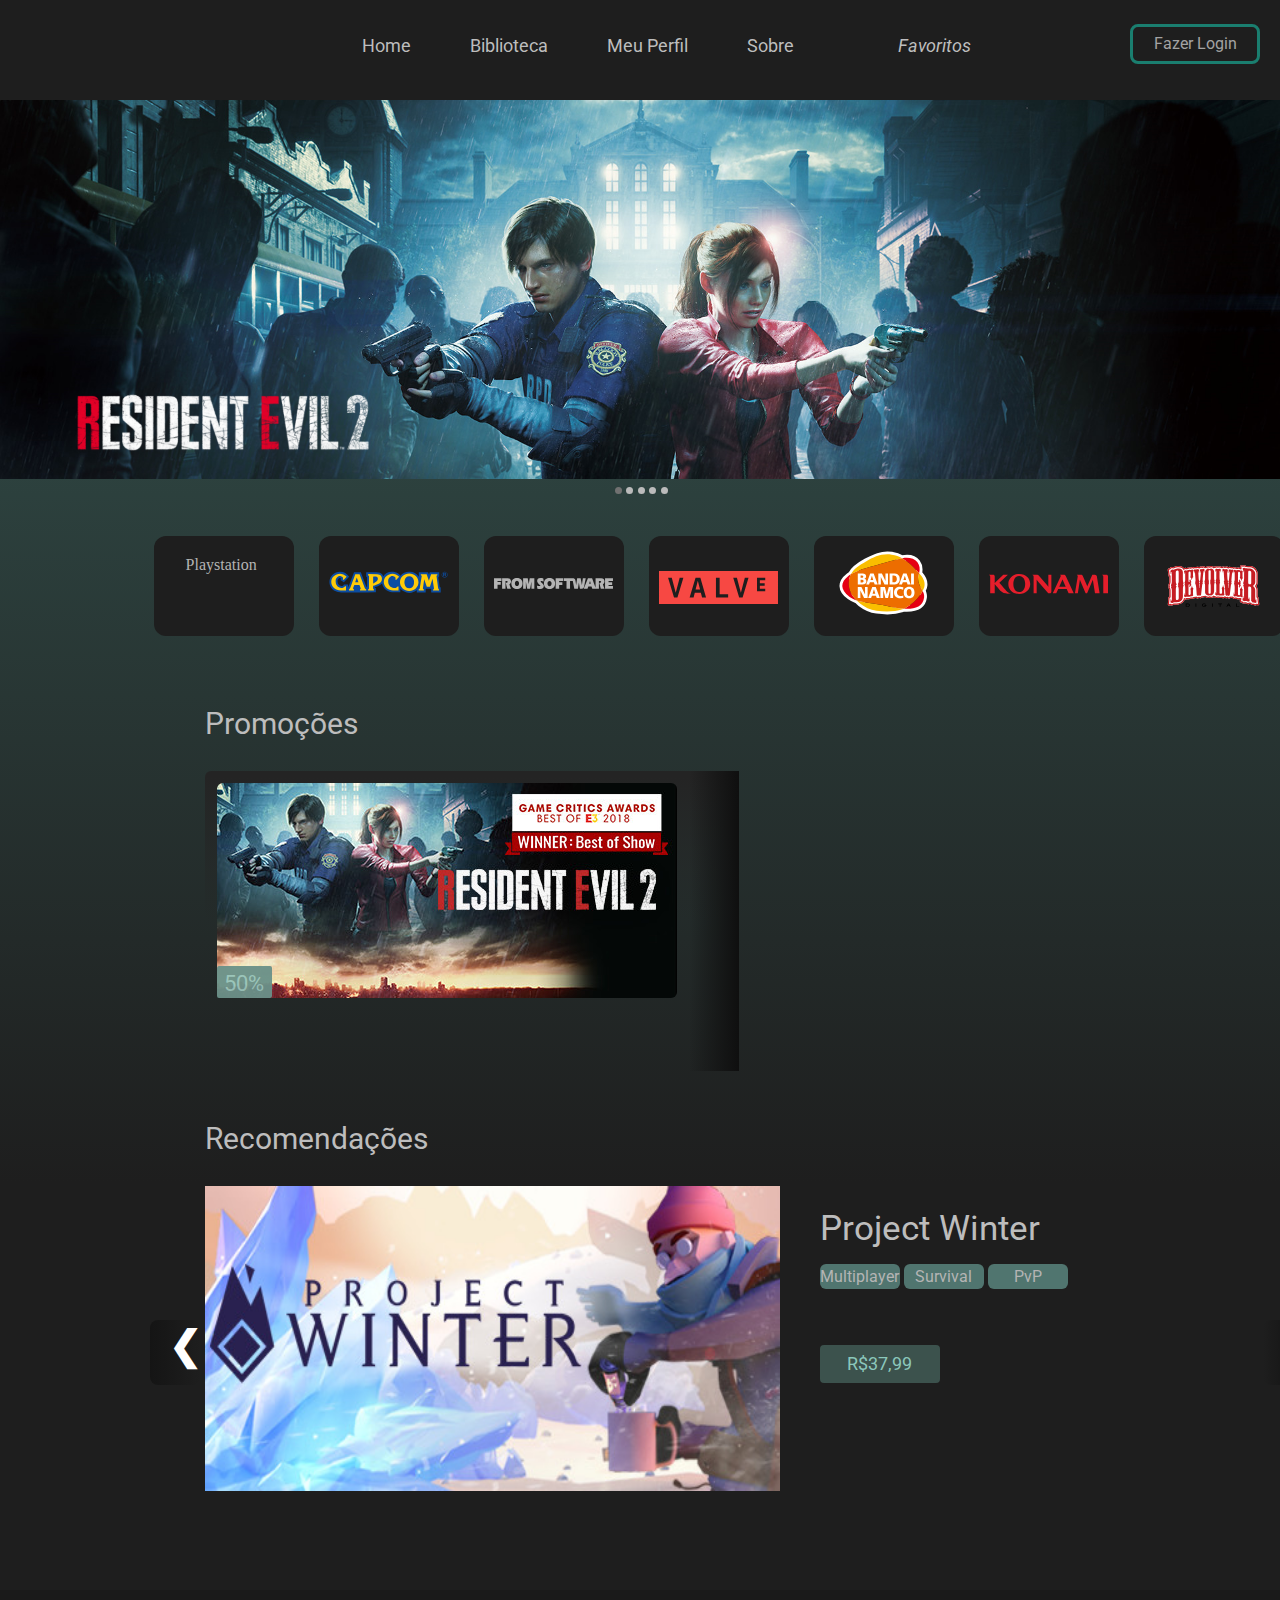
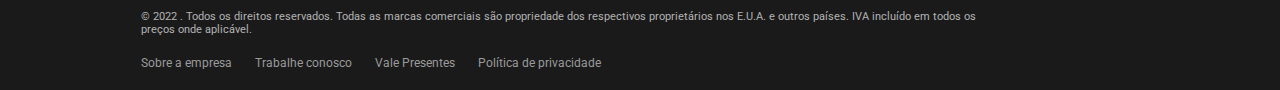
==== index.html @ 63a7d9b4 "Commit da Home" ====
<html>
    <head>
        <meta charset="utf-8"/>
        <!--<link rel="stylesheet" href="https://use.fontawesome.com/releases/v5.7.2/css/all.css" integrity="sha384-fnmOCqbTlWIlj8LyTjo7mOUStjsKC4pOpQbqyi7RrhN7udi9RwhKkMHpvLbHG9Sr" crossorigin="anonymous">-->
        <script src="https://kit.fontawesome.com/50d53b2eac.js" crossorigin="anonymous"></script>
        <link rel="stylesheet" href="Home/css/style.css" />

        <link rel="preconnect" href="https://fonts.googleapis.com">
        <link rel="preconnect" href="https://fonts.gstatic.com" crossorigin>
        <link href="https://fonts.googleapis.com/css2?family=Roboto:wght@300&display=swap" rel="stylesheet">


        <link rel="preconnect" href="https://fonts.googleapis.com">
        <link rel="preconnect" href="https://fonts.gstatic.com" crossorigin>
        <link href="https://fonts.googleapis.com/css2?family=Red+Hat+Mono:wght@300&family=Roboto:wght@300&display=swap" rel="stylesheet">


        <script src="https://code.jquery.com/jquery-3.6.0.min.js" integrity="sha256-/xUj+3OJU5yExlq6GSYGSHk7tPXikynS7ogEvDej/m4=" crossorigin="anonymous"></script>
        <script src="https://cdnjs.cloudflare.com/ajax/libs/OwlCarousel2/2.3.4/owl.carousel.min.js" integrity="sha512-bPs7Ae6pVvhOSiIcyUClR7/q2OAsRiovw4vAkX+zJbw3ShAeeqezq50RIIcIURq7Oa20rW2n2q+fyXBNcU9lrw==" crossorigin="anonymous" referrerpolicy="no-referrer"></script>
        <link rel="stylesheet" href="https://cdnjs.cloudflare.com/ajax/libs/OwlCarousel2/2.3.4/assets/owl.carousel.min.css" integrity="sha512-tS3S5qG0BlhnQROyJXvNjeEM4UpMXHrQfTGmbQ1gKmelCxlSEBUaxhRBj/EFTzpbP4RVSrpEikbmdJobCvhE3g==" crossorigin="anonymous" referrerpolicy="no-referrer" />
        <link rel="stylesheet" href="https://cdnjs.cloudflare.com/ajax/libs/OwlCarousel2/2.3.4/assets/owl.theme.default.min.css" integrity="sha512-sMXtMNL1zRzolHYKEujM2AqCLUR9F2C4/05cdbxjjLSRvMQIciEPCQZo++nk7go3BtSuK9kfa/s+a4f4i5pLkw==" crossorigin="anonymous" referrerpolicy="no-referrer" />

        <title>Home</title>
    </head>

    <body>
        <div class="container">
            <div class="header">
                <div class="headContent">
                    
                    <div class="nav">

                        <!--<a href=""><img id="ghostLogo" src="public/images/teste_2.svg" /> </a>-->
                        <a href="index.html">Home</a>
                        <a href="">Biblioteca</a>
                        <a href="">Meu Perfil</a>
                        <a href="">Sobre</a>

                        <i id="heartIcon" class="fa-regular fa-heart"><span id="heartText">Favoritos</span></i>

                        <i id="cartIcon" class="fa-solid fa-cart-shopping"></i>
                    </div>

                    <!--<div class="headerProf">
                        <a href="" id="headImg"><image src="public/images/iconBig.png" width="40" height="40"></image></a>
                        <a id="userHeader" href="">Usuario <i id="arrDownIcon" class="fa-solid fa-angle-down"></i></a>

                        <a id="headMoney" href="">R$ 00,00</a>
                    </div>-->

                    <div class="loginButtonH">
                        <a href="Login/Login.html" >Fazer Login</a>
                    </div>
                </div>

            </div>


            <div class="highlights">
                <a href="">
                    <div class="highlight fadeSt">
                        <image class="highImage" src="Home/img/RE2_hero_small.png" width="100%"></image>
                    </div>
                </a>

                <a href="">
                    <div class="highlight fadeSt">
                        <image class="highImage" src="Home/img/stardew_hero_small.png" width="100%"></image>
                    </div>
                </a>

                <a href="">
                    <div class="highlight fadeSt">
                        <image class="highImage" src="Home/img/cuphead_hero._small.png" width="100%"></image>
                    </div>
                </a>

                <a href="">
                    <div class="highlight fadeSt">
                        <image class="highImage" src="Home/img/maigo_hero_small.png" width="100%"></image>
                    </div>
                </a>

                <a href="">
                    <div class="highlight fadeSt">
                        <image class="highImage" src="Home/img/stanley_logo_small.png" width="100%"></image>
                    </div>
                </a>

                <div class="highDotsDiv">
                    <span class="highDots" ></span>
                    <span class="highDots" ></span>
                    <span class="highDots" ></span>
                    <span class="highDots" ></span>
                    <span class="highDots" ></span>
                </div>

                <!--<a class="prevHigh" onclick="plusSlidesHigh(-1)">&#10094;</a>
                <a class="nextHigh" onclick="plusSlidesHigh(1)">&#10095;</a>-->
            </div>


            <div class="publishers">
                <div class="publ1">
                    <a id="publiContent" href="">
                        <i id="sonyIcon" class="fa-brands fa-playstation"></i>
                        <span id="sonyText">Playstation</span>
                    </a>
                </div>

                <div class="publ1">
                    <a id="publiContent" href="">
                        <img id="capcomIcon" src="Home/img/capcom_logo.svg" />
                    </a>
                </div>

                <div class="publ1">
                    <a id="publiContent" href="">
                        <img id="fromSoftwareIcon" src="Home/img/fromSoftware_logo.svg" />
                    </a>
                </div>

                <div class="publ1">
                    <a id="publiContent" href="">
                        <img id="capcomIcon" src="Home/img/Valve_logo.svg" />
                    </a>
                </div>

                <div class="publ1">
                    <a id="publiContent" href="">
                        <img id="bandaiIcon" src="Home/img/bandai_logo.svg" />
                    </a>
                </div>

                <div class="publ1">
                    <a id="publiContent" href="">
                        <img id="konamiIcon" src="Home/img/konami_logo.svg" />
                    </a>
                </div>

                <div class="publ1">
                    <a id="publiContent" href="">
                        <img id="devolverIcon" src="Home/img/devolver_logo.svg" />
                    </a>
                </div>
            </div>

            <div class="promos">
                <span id="saleText">Promoções</span>

                <div class="sale1">
                    <div class="saleImageD">
                        <a href="">
                            <image id="saleImage" src="Home/img/RE2_H.jpg" width="460" height="215">
                                <span id="discountBanner">50%</span>
                            </image>
                        </a>
                        
                    </div>

                    <div class="expand">
                        <i id="angleRightIcon" class="fa-solid fa-angle-right"></i>
                    </div>
                    
                    <div class="saleContent">
                        <div class="saleRight">
                            <a id="saleTitle" href="">Resident Evil 2</a>
                            <div class="tags">
                                <span class="tag">Zombies</span>
                                <span class="tag">Terror</span>
                                <span class="tag">Remake</span>
                            </div>

                            <div class="platforms">
                                <i class="fa-brands fa-windows"></i>
                                <i class="fa-brands fa-apple"></i>
                            </div>

                            <div class="buySection">
                                <span id="discount">-50% 
                                    <div class="buyButtonPromo">
                                        <div class="buyButtonContent">
                                            <span id="oldPrice">R$98,90</span>
                                            <span id="discPrice">R$49,95</span>
                                        </div>
                                        
                                    </div>
                                </span>
                                    
                            </div>
                        </div>

                        <div class="saleLeft">

                            <div class="slideshow-container">

                                <!-- Full-width images with number and caption text -->
                                <div class="mySlides fadeSt">
                                    <img class="storeImgB" src="Home/img/re2Img1.jpg" width="300" height="168" />
                    
                                </div>
                    
                                <div class="mySlides fadeSt">
                                    <img class="storeImgB" src="Home/img/re2Img2.jpg" width="300" height="168" />
                    
                                </div>
                    
                                <div class="mySlides fadeSt">
                                    <img class="storeImgB" src="Home/img/re2Img3.jpg" width="300" height="168" />
                    
                                </div>

                                <div class="mySlides fadeSt">
                                    <img class="storeImgB" src="Home/img/re2Img4.jpg" width="300" height="168" />
                    
                                </div>
                    
                                <div class="mySlides fadeSt">
                                    <img class="storeImgB" src="Home/img/re2Img5.jpg" width="300" height="168" />
                    
                                </div>
                    
                            </div>

                            <div class="dots">
                                <span class="dot" ></span>
                                <span class="dot" ></span>
                                <span class="dot" ></span>
                                <span class="dot" ></span>
                                <span class="dot" ></span>
                            </div>

                        </div>
                        
                    </div>
                </div>

                
                
            </div>

            <div class="forYou">
                <span id="forYouText">Recomendações</span>

                <div class="recGame fadeSt">
                    <a href="" id="recImg">
                        <img class="fyImg" src="Home/img/pWinter_H.jpg"height="305" width="575"  />
                    </a>

                    <div class="forYouContent">
                        <a href="" id="recTitle">Project Winter</a>
                        <div class="recTags">
                            <span class="tag">Multiplayer</span>
                            <span class="tag">Survival</span>
                            <span class="tag">PvP</span>
                        </div>

                        <div class="Platforms">
                            <i class="fa-brands fa-windows"></i>
                            <i class="fa-brands fa-apple"></i>
                        </div>

                        <span id="recBuy">R$37,99</span>
                    </div>


                </div>

                <div class="recGame fadeSt">
                    <a href="" id="recImg">
                        <img class="fyImg" src="Home/img/RE3_h.jpg"height="305" width="575"  />
                    </a>

                    <div class="forYouContent">
                        <a href="" id="recTitle">Resident Evil 3</a>
                        <div class="recTags">
                            <span class="tag">Zombies</span>
                            <span class="tag">Terror</span>
                            <span class="tag">Remake</span>
                        </div>

                        <div class="Platforms">
                            <i class="fa-brands fa-windows"></i>
                            <i class="fa-brands fa-apple"></i>
                        </div>

                        <span id="recBuy">R$129,99</span>
                    </div>


                </div>

                <div class="recGame fadeSt">
                    <a href="" id="recImg">
                        <img class="fyImg" src="Home/img/RE2_h.jpg"height="305" width="575"  />
                    </a>

                    <div class="forYouContent">
                        <a href="" id="recTitle">Resident Evil 2</a>
                        <div class="recTags">
                            <span class="tag">Zombies</span>
                            <span class="tag">Terror</span>
                            <span class="tag">Remake</span>
                        </div>

                        <div class="Platforms">
                            <i class="fa-brands fa-windows"></i>
                            <i class="fa-brands fa-apple"></i>
                        </div>

                        <span id="recBuy">R$98,90</span>
                    </div>

    

                </div>

                

                <div class="recGame fadeSt">
                    <a href="" id="recImg">
                        <img class="fyImg" src="Home/img/nightDelivery_H.jpg"height="305" width="575"  />
                    </a>

                    <div class="forYouContent">
                        <a href="" id="recTitle">Night Delivery | 例外配達</a>
                        <div class="recTags">
                            <span class="tag">Indie</span>
                            <span class="tag">Terror</span>
                            <span class="tag">Atmosférico</span>
                        </div>

                        <div class="Platforms">
                            <i class="fa-brands fa-windows"></i>
                            <i class="fa-brands fa-apple"></i>
                        </div>

                        <span id="recBuy">R$6,99</span>
                    </div>

                    
                </div>

                <div class="recGame fadeSt">
                    <a href="" id="recImg">
                        <img class="fyImg" src="Home/img/sekiro_H.jpg"height="305" width="575"  />
                    </a>

                    <div class="forYouContent">
                        <a href="" id="recTitle">Sekiro: Shadows Die Twice</a>
                        <div class="recTags">
                            <span class="tag">Difícil</span>
                            <span class="tag">História</span>
                            <span class="tag">Souls-Like</span>
                        </div>

                        <div class="Platforms">
                            <i class="fa-brands fa-windows"></i>
                            <i class="fa-brands fa-apple"></i>
                        </div>

                        <span id="recBuy">R$199,90</span>
                    </div>

                </div>


                <div class="recDotsDiv">
                    <span class="recDots" ></span>
                    <span class="recDots" ></span>
                    <span class="recDots" ></span>
                    <span class="recDots" ></span>
                    <span class="recDots" ></span>
                </div>

                <a class="prev" onclick="plusSlidesRec(-1)">&#10094;</a>
                <a class="next" onclick="plusSlidesRec(1)">&#10095;</a>
            </div>
            
            
            
        </div>

        <div class="footer">
            <div class="footInf">
                <span id="rights">
                    © 2022 . Todos os direitos reservados. Todas as marcas comerciais são propriedade dos respectivos proprietários nos E.U.A. e outros países.
            IVA incluído em todos os preços onde aplicável.
                </span>
            </div>
            
            <div class="navFooter">
                <a href="">Sobre a empresa</a>
                <a href="">Trabalhe conosco</a>
                <a href="">Vale Presentes</a>
                <a href="">Política de privacidade</a>
            </div>
        </div>

        <script>
            
            var slideIndex = {val: 1}; 
            var recSlideIndex = {val: 1}; 
            var highSlideIndex = {val: 1};

            var flag = false;

            //alert(highSlideIndex[0]);
            
            /*function changeSlide(n){
                showSlides(slideIndex.val += n, "mySlides", "dot", slideIndex);
                showSlides(highSlideIndex.val += n, "highlight", "highDots", highSlideIndex);
                //alert(highSlideIndex);
            }*/
            
            function changeSlide(n, indexVal, name, dotName, index){
                showSlides(indexVal.val += n, name, dotName, index);
            }

            showSlides(highSlideIndex.val, "highlight", "highDots", highSlideIndex);
            showSlides(slideIndex.val, "mySlides", "dot", slideIndex);

            setInterval(function() {changeSlide(1, highSlideIndex, "highlight", "highDots", highSlideIndex)}, 5000);
            setInterval(function() {changeSlide(1, slideIndex, "mySlides", "dot", slideIndex)}, 4000);
            
            showSlides(recSlideIndex.val, "recGame", "recDots", recSlideIndex);
            

            // Controles do carousel
            function plusSlidesHigh(n) {
                showSlides(highSlideIndex.val += n, "highlight", "highDots", highSlideIndex);
            }

            function plusSlidesRec(n){
                showSlides(recSlideIndex.val += n, "recGame", "recDots", recSlideIndex);
            }
            
            
            function showSlides(n, name, dotName, index) {
                //alert(index );

                var i;
                var slides = document.getElementsByClassName(name);
                var dots = document.getElementsByClassName(dotName);
                if (n > slides.length) { index.val = 1 }
                if (n < 1) { index.val = slides.length }
                for (i = 0; i < slides.length; i++) {
                    slides[i].style.display = "none";
                }
                for (i = 0; i < dots.length; i++) {
                    dots[i].className = dots[i].className.replace(" activeSt", "");
                }

                if(name == "recGame"){
                    slides[index.val - 1].style.display = "flex";
                }
                else{
                    slides[index.val - 1].style.display = "block";
                }
                
                dots[index.val - 1].className += " activeSt";
            }

            var saleDiv = document.querySelector('.sale1');
            var saleContent = document.querySelector('.saleContent');
            var expand = document.querySelector('.expand');

            var show = false;
            var hasShowed = 0;
            var reset = false;


            //Checar o tamanho da tela
            /*$(window).on("mousemove", function() {
                if ($(window).width() <= 1200){
                    flag = true;
                } else {
                    flag = false;
                }
            })*/

            document.addEventListener('mousemove', function(){
                if ($(window).width() <= 1000){
                    flag = true;
                } else {
                    flag = false;
                }

                //alert(flag);
            });
    

            saleDiv.addEventListener('transitionend', () =>{
                    if(flag == false){
                        if(reset == false && show == false && hasShowed == 0){
                            //saleContent.style.opacity = 'block';
                            saleContent.style.display = 'flex';
                            saleContent.classList.toggle('fade');

                            show = true;
                            hasShowed = 1;
                        }

                        else if(reset == true){
                            
                            show = false;
                            reset = false;
                        }
                    }
                });


                saleDiv.addEventListener('mouseenter', () =>{
                    //
                    //saleContent.style.display = 'block';
                    if(flag == false){
                        saleContent.style.display = 'flex';
                        saleContent.style.transition = 'opacity 0.5s ease-in-out';
                        
                        if(show == false && hasShowed == 1){
                            hasShowed = 0;
                            reset = false;
                        }
                    }
                    
                });

                saleDiv.addEventListener('mouseleave', () =>{
                    //saleContent.style.display = 'none';
                    if(flag == false){
                        saleContent.style.display = 'none';
                        saleContent.style.transition = 'opacity 0.2s ease-in-out';
                        saleContent.classList.toggle('fade');
                        show = false;
                        reset = true;
                    }
                });
            
    
        </script>
    </body>

</html>
---- Home/css/style.css ----
/*Playstation Font*/

@font-face{
    font-family: ps1;
    src: url('../fonts/zrnic.ttf');
}


*{
    padding: 0;
    margin: 0;
    box-sizing: border-box;

    font-family: 'Roboto', sans-serif;
}

body{
    background: linear-gradient(to bottom,#365853 0.5%, #1E1E1E 70%);
    
    
}

.footer{
    width: 100%;
    height: 30px;
    height: 100px;
    margin-top: 50px;
    background-color: #1a1a1a;

}

/*Footer*/

#rights{
    display: inline-block;
    margin-left: 11%;
    padding-top: 20px;
    word-wrap: break-word;
    max-width: 850px;
    font-size: 11px;
    color: rgb(179, 179, 179);
}

.navFooter{
    font-size: 12px;
    margin-left: 11%;
    margin-top: 20px;
}

.navFooter a {
    margin-right: 20px;
    color: rgb(155, 155, 155);
    text-decoration: none;
    transition: .3s;
}

.navFooter a:hover{
    color: rgb(194, 194, 194);
}

.container{
    color: rgb(189, 189, 189);
}

/*Header*/

.header{
    width:100%;
    height: 100px;
    background-color: #1E1E1E;
    
}

.nav{
    margin-left: 24%;
    padding-top: 35px;
}

.nav a{
    display: inline-block;
    font-size: 18px;
    text-decoration: none;
    color: rgb(189, 189, 189);
    margin-left: 55px;
    border: 2px transparent;
    transition: .3s;
}

.nav a:hover{
    border-bottom: 2px solid ;
    color: #21A894;
}

#ghostLogo{
    width: 150px;
    height: 84px;
}

#heartIcon{
    display: inline-block;
    font-size: 18px;
    color: rgb(189, 189, 189);
    margin-left: 90px;
    transition: .3s;
}

#heartIcon:hover{
    color: #21A894;
    cursor: pointer;
}

#heartText{
    display: inline-block;
    margin-left: 10px;  
}

#cartIcon{
    display: inline-block;
    font-size: 18px;
    color: rgb(189, 189, 189);
    margin-left: 80px;
    transition: .3s;
}

#cartIcon:hover{
    color: #21A894;
    cursor: pointer;
}


.headContent{
    display: flex;
}

.headerProf{
    margin-left: 30px;
    padding-top: 23px;
}

.headerProf a{
    display: inline-block;
    text-decoration: none;
}

#headImg{
    border: 1px solid rgb(143, 143, 143); 
    transition: .7s;
}

#headImg:hover{
    border: 1px solid #47867c; 
}

#userHeader{
    color: rgb(189, 189, 189);
    margin-left: 4px;
    position: relative;
    top: -25px;
    transition: .4s;
}

#userHeader:hover{
    color: #47867c;
}

#arrDownIcon{
    font-size: 14px;
    margin-left: 2px;
}

#headMoney{
    position: relative;
    font-size: 14px;
    left: -74px;
    color: rgb(163, 163, 163);
    transition: .4s;
}

#headMoney:hover{
    color: rgb(189, 189, 189);
}

.loginButtonH a{
    display: inline-block;
    text-decoration: none;
    border: 3px solid #1a7e6f;
    border-radius: 8px;
    color: rgb(163, 163, 163);
    width: 130px;
    height: 40px;
    text-align: center;
    padding-top: 7px;
    margin-left: 75px;
    margin-top: 24px;
    transition: .3s;
}

.loginButtonH a:hover{
    border: 3px solid #1e9281;
    color: rgb(189, 189, 189);
}


/*Destaques*/
.highLogo{
    margin-top: -220px;
    margin-left: 20px;
    
}

/*Principais publishers*/

.publishers{
    display: flex;
    margin-left: 12%;
    margin-top: 38px;
    
}


#publiContent{
    display: block;
    width: 140px;
    height: 100px;
    background-color: #1E1E1E;
    text-decoration: none;
    border-radius: 12px;
    color:rgb(180, 180, 180);
    margin-right: 25px;
    transition: .3s;

}

#publiContent:hover{
    transform: scale(1.05);
}

#sonyIcon{
    display: inline-block;
    margin-left: 43px;
    margin-top: 15px;
    font-size: 42px;
}

#sonyText{
    display: block;
    font-family: ps1;
    margin-top: 5px;
    margin-left: 32px;
}

#capcomIcon{
    width: 85%; 
    height: auto;
    margin-left: 10px;
    margin-top: 35px;
}

#fromSoftwareIcon{
    width: 85%; 
    height: auto;
    margin-left: 10px;
    margin-top: 42px;
    color: white;
}

#bandaiIcon{
    width: 85%; 
    height: auto;
    margin-top: 15px;
    margin-left: 4px;
}

#konamiIcon{
    width: 85%; 
    height: auto;
    margin-left: 10px;
    margin-top: 38px;
}

#devolverIcon{
    width: 85%; 
    height: auto;
    margin-left: 10px;
    margin-top: 10px;
}


/*Promoções*/

.promos{
    margin-left: 16%;
    margin-top: 70px;
}

#saleText{
    display: inline-block;
    font-size: 30px;
    color: rgb(189, 189, 189);
}

.sale1{
    display: flex;
    position: relative;
    width: 534px;
    height: 300px;
    margin-top: 30px;
    border-radius: 6px;
    /*background-color: #242424;*/
    background: linear-gradient(to bottom, #242424 2%, #00000000 50% );
    transition: .6s;
}

.sale1:hover{
    width: 1200px;
    
}

#saleImage{

    border-radius: 6px;
    margin: 12px;
    transition: .3s;
}

.sale1 a {
    display: inline-block;
    text-decoration: none;
}

.saleContent{
    display: none;
    margin-left: 25px;
    margin-top: 15px;
    opacity: 0;
    transition: opacity 0.5s ease-in-out;
}

.saleContent.fade{
    opacity: 1;
    pointer-events: all;
}

#saleTitle{
    font-size: 35px;
    color: rgb(189, 189, 189);
}

.tags{
    margin-top: 20px;
}

.tag{
    display: inline-block;
    min-width:80px;
    height: 25px;
    padding-top: 3px;
    border-radius: 6px;
    background-color: #50756f;
    color: rgb(180, 180, 180);
    text-align: center;
}

.platforms i{
    display: inline-block;
    font-size: 23px;
    margin-top: 12px;
    margin-right: 2px;
    color: rgb(87, 87, 87);
}

.expand{
    width: 50px;
    height: 100%;
    position: absolute;
    left:100%;
    margin-left: -50px;
    background: linear-gradient(to right, #00000000 0.1%, #0f0f0f 100%);
    transition: .3s;
}

#angleRightIcon{
    display:block;
    font-size: 50px;
    margin-left: 15px;
    margin-top: 120px;
    color: rgb(189, 189, 189);
}

.buySection{
    margin-top: 30px;
}

#discount{
    display: inline-block;
    font-size: 30px;
    height: 38px;
    border-top-left-radius: 4px;
    border-bottom-left-radius: 4px;
    background-color: rgb(106, 145, 137);
    color: rgb(139, 199, 187);
}

.buyButtonPromo{
    display: inline-block;
    position: relative;
    height: 38px;
    width: 100px;
    text-align: center;
    background-color: rgb(60, 82, 77);
}

.buyButtonPromo span{
    display: block;
}

.buyButtonContent{
    padding-top: 2px;
}

#oldPrice{
    font-size: 12px;
    text-decoration: line-through;
}

#discPrice{
    font-size: 16px;
}

#discountBanner{
    display: block;
    font-size: 22px;
    margin-left: 12px;
    padding-top: 5px;
    position: absolute;
    top: 195px;
    border-radius: 2px;
    width: 55px;
    height: 32px;
    text-align: center;
    background-color: rgb(106, 145, 137);
    color: rgb(151, 196, 187);
    opacity: 0.95;
}


.saleLeft{
    margin-left: 40px;
    margin-top: 26px;
}

/*Carousel*/

/* Hide the images by default */
.mySlides {
    display: none;
}

.dots{
    margin-left: 128px;
    margin-top: 5px;
}

.recDotsDiv{
    margin-top: 335px;
    margin-left: -400px;
}

.highDotsDiv{
    margin-left: 48%
}

.dot, .recDots, .highDots {
    
    cursor: pointer;
    height: 7px;
    width: 7px;
    border-radius: 50%;
    margin: 0 0.3px;
    background-color: #bbb;
    display: inline-block;
    
    transition: border 0.1s ease;
}

.activeSt,
.dot:hover, .recDots:hover {
    background-color: #717171;
}

/* Fading animation */
.fadeSt {
    -webkit-animation-name: fadeSt;
    -webkit-animation-duration: 1.5s;
    animation-name: fadeSt;
    animation-duration: 1.5s;
}

@-webkit-keyframes fadeSt {
    from {
        opacity: .2
    }

    to {
        opacity: 1
    }
}

@keyframes fadeSt {
    from {
        opacity: .2
    }

    to {
        opacity: 1
    }
}


/*Recomendações*/

.forYou{
    margin-left: 16%;
}

.recGame{
    display: none;
    width: 1050px;
    height: 0px;
    margin-top: 30px;;
    background-color: #0f0f0f;
    background: linear-gradient(to bottom,#192926 0.1%, #1E1E1E 50%);
}



.forYouContent{
    
    margin-left: 40px;
    margin-top: 22px;
}

.recTags{
    margin-top: 15px;
    margin-bottom: 12px;
}

#recImg{
    display: inline-block;
    text-decoration: none;
    transition: .3s;
}

#recImg:hover{
    opacity: 0.8;
}

#recTItle{
    display: inline-block;
    font-size: 35px;
    text-decoration: none;
    color: rgb(189, 189, 189);
    transition: .3s;
}

#recTitle:hover{
    color: rgb(201, 201, 201); 
}

#forYouText{
    display: inline-block;
    font-size: 30px;
    margin-top: 50px;
}

#recBuy{
    display: inline-block;
    margin-top: 25px;
    min-width: 120px;
    height: 38px;
    text-align: center;
    padding-top: 8px;
    border-radius: 4px;
    background-color: rgb(60, 82, 77);
    color: rgb(139, 199, 187);
    font-size: 18px;
}



/* Next & previous buttons */
.prev,
.next {
    cursor: pointer;

    width: 50px;
    height: 65px;
    position: absolute;
    margin-left: -55px;
    margin-top: -220px;
    padding-left: 19px;
    padding-top: 2px;
    color: white;
    font-weight: bold;
    font-size: 40px;
    transition: 0.6s ease;
    border-radius: 8px;
    user-select: none;
    
}

.prev, .prevHigh{
    background: linear-gradient(to left, #00000000 0.1%, #0f0f0fa0 100%);
    transition: .3s;
}

.prev:hover, .prevHigh:hover{
    background: linear-gradient(to left, #00000000 0.1%, rgb(60, 82, 77) 100%);
}

.next {
    margin-left: 1058px;
    background: linear-gradient(to right, #00000000 0.1%, #0f0f0f 100%);
    transition: .3s;
}

.nextHigh{
    margin-left: 96.7%;
    background: linear-gradient(to right, #00000000 0.1%, #0f0f0f 100%);
    transition: .3s;
}

.next:hover, .nextHigh:hover{
    background: linear-gradient(to right, #00000000 0.1%, rgb(60, 82, 77) 100%);
}
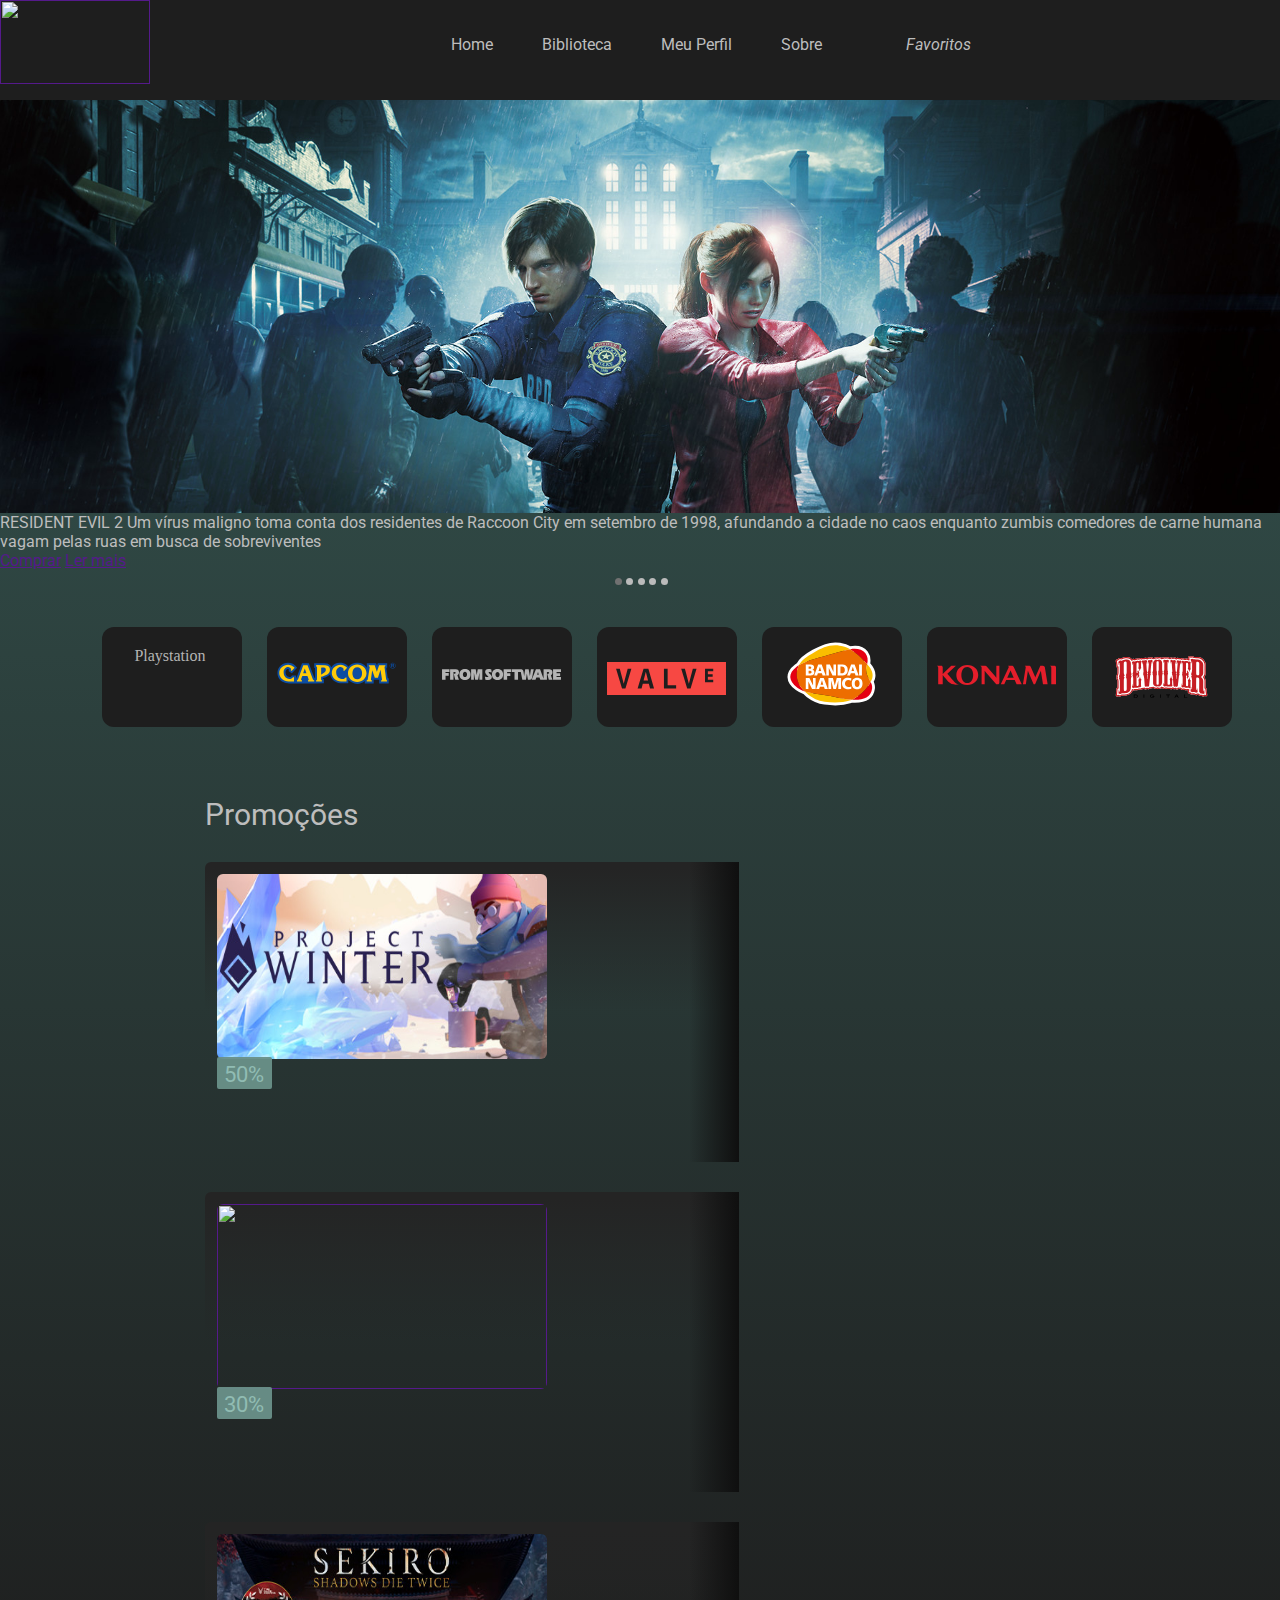
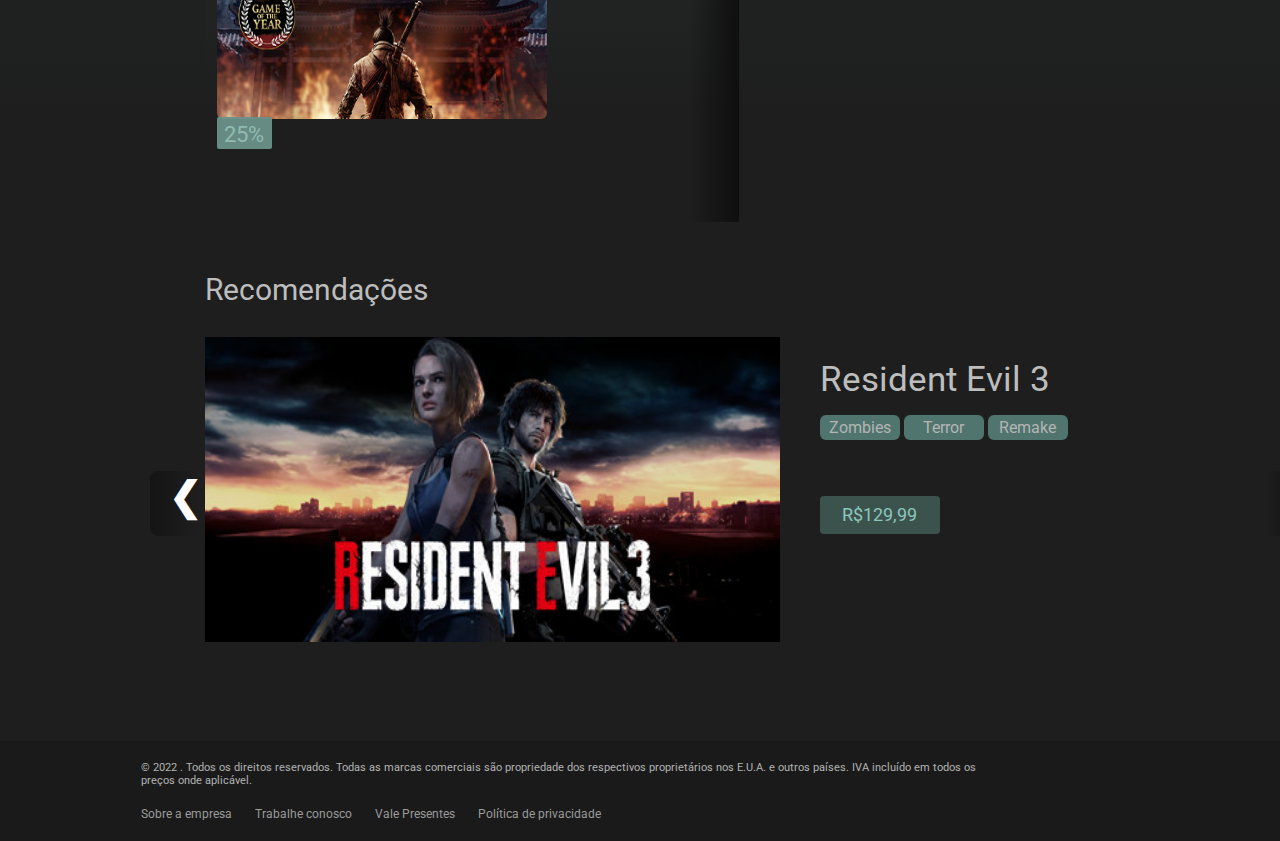
==== commit 6ef00c1d: "home" ====
--- a/index.html
+++ b/index.html
@@ -13,6 +13,7 @@
         <link rel="preconnect" href="https://fonts.googleapis.com">
         <link rel="preconnect" href="https://fonts.gstatic.com" crossorigin>
         <link href="https://fonts.googleapis.com/css2?family=Red+Hat+Mono:wght@300&family=Roboto:wght@300&display=swap" rel="stylesheet">
+        <link href="https://fonts.googleapis.com/css2?family=DM+Sans:wght@700&display=swap" rel="stylesheet">
 
 
         <script src="https://code.jquery.com/jquery-3.6.0.min.js" integrity="sha256-/xUj+3OJU5yExlq6GSYGSHk7tPXikynS7ogEvDej/m4=" crossorigin="anonymous"></script>
@@ -27,65 +28,95 @@
         <div class="container">
             <div class="header">
                 <div class="headContent">
-                    
+                    <a href=""><img id="ghostLogo" src="home/img/logofinal.svg" /> </a>
                     <div class="nav">
 
-                        <!--<a href=""><img id="ghostLogo" src="public/images/teste_2.svg" /> </a>-->
+                        
                         <a href="index.html">Home</a>
                         <a href="">Biblioteca</a>
-                        <a href="">Meu Perfil</a>
+                        <a href="Profile/profile.html">Meu Perfil</a>
                         <a href="">Sobre</a>
 
                         <i id="heartIcon" class="fa-regular fa-heart"><span id="heartText">Favoritos</span></i>
 
                         <i id="cartIcon" class="fa-solid fa-cart-shopping"></i>
-                    </div>
-
-                    <!--<div class="headerProf">
-                        <a href="" id="headImg"><image src="public/images/iconBig.png" width="40" height="40"></image></a>
-                        <a id="userHeader" href="">Usuario <i id="arrDownIcon" class="fa-solid fa-angle-down"></i></a>
-
-                        <a id="headMoney" href="">R$ 00,00</a>
-                    </div>-->
-
-                    <div class="loginButtonH">
-                        <a href="Login/Login.html" >Fazer Login</a>
-                    </div>
+
+                        
+                    </div>
+
+                    
+
+                    
                 </div>
 
             </div>
 
 
             <div class="highlights">
-                <a href="">
+
                     <div class="highlight fadeSt">
-                        <image class="highImage" src="Home/img/RE2_hero_small.png" width="100%"></image>
-                    </div>
-                </a>
-
-                <a href="">
+                        <image class="highImage" src="Home/img/RE2_hero.jpg" width="100%"></image>
+                        <div class="highContent">
+                            <span class="highDescT">RESIDENT EVIL 2</span>
+                            <span class="highDesc" style="white-space: pre-wrap;">Um vírus maligno toma conta dos residentes de Raccoon City em setembro de 1998, afundando a cidade no caos enquanto zumbis comedores de carne humana vagam pelas ruas em busca de sobreviventes</span>
+                            <div class="highButtons"> 
+                                <a class="highBuy" href="">Comprar</a>
+                                <a class="highRead" href="">Ler mais</a>
+                            </div>
+                        </div>
+                    </div>
+                
+
                     <div class="highlight fadeSt">
-                        <image class="highImage" src="Home/img/stardew_hero_small.png" width="100%"></image>
-                    </div>
-                </a>
-
-                <a href="">
+                        <image class="highImage" src="Home/img/stardew_hero.jpg" width="100%"></image>
+                        <div class="highContent">
+                            <span class="highDescT">STARDEW VALLEY</span>
+                            <span class="highDesc" style="white-space: pre-wrap;">Você herdou a antiga fazenda do seu avô, em Stardew Valley. Com ferramentas de segunda-mão e algumas moedas, você parte para dar início a sua nova vida. Será que você vai aprender a viver da terra, a transformar esse matagal em um próspero lar?</span>
+                            <div class="highButtons"> 
+                                <a class="highBuy" href="">Comprar</a>
+                                <a class="highRead" href="">Ler mais</a>
+                            </div>
+                        </div>
+                    </div>
+
+
                     <div class="highlight fadeSt">
-                        <image class="highImage" src="Home/img/cuphead_hero._small.png" width="100%"></image>
-                    </div>
-                </a>
-
-                <a href="">
+                        <image class="highImage" src="Home/img/cuphead_hero.jpg" width="100%"></image>
+                        <div class="highContent">
+                            <span class="highDescT">CUPHEAD</span>
+                            <span class="highDesc" style="white-space: pre-wrap;">Cuphead é um jogo de ação e tiros clássico, com enorme ênfase nas batalhas de chefes. Inspirado nas animações infantis da década de 1930, os visuais e efeitos sonoros foram minuciosamente recriados com as mesmíssimas técnicas dessa era...</span>
+                            <div class="highButtons">   
+                                <a class="highBuy" href="">Comprar</a>
+                                <a class="highRead" href="">Ler mais</a>
+                            </div> 
+                        </div>
+                    </div>
+
+
                     <div class="highlight fadeSt">
-                        <image class="highImage" src="Home/img/maigo_hero_small.png" width="100%"></image>
-                    </div>
-                </a>
-
-                <a href="">
+                        <image class="highImage" src="Home/img/maigo_hero.jpg" width="100%"></image>
+                        <div class="highContent">
+                            <span class="highDescT">Missing Children | 行方不明</span>
+                            <span class="highDesc" style="white-space: pre-wrap;">Missing Children | 行方不明 is a Japanese horror-themed adventure game about a bully detective searching for reported missing children</span>
+                            <div class="highButtons"> 
+                                <a class="highBuy" href="">Comprar</a>
+                                <a class="highRead" href="">Ler mais</a>
+                            </div>
+                        </div>
+                    </div>
+
+
                     <div class="highlight fadeSt">
-                        <image class="highImage" src="Home/img/stanley_logo_small.png" width="100%"></image>
-                    </div>
-                </a>
+                        <image class="highImage" src="Home/img/stanley_hero.jpg" width="100%"></image>
+                        <div class="highContent">
+                            <span class="highDescT">THE STANLEY PARABLE</span>
+                            <span class="highDesc" style="white-space: pre-wrap;">The Stanley Parable is a first person exploration game. You will play as Stanley, and you will not play as Stanley. You will follow a story, you will not follow a story. You will have a choice, you will have no choice...</span>
+                            <div class="highButtons"> 
+                                <a class="highBuy" href="">Comprar</a>
+                                <a class="highRead" href="">Ler mais</a>
+                            </div>
+                        </div>
+                    </div>
 
                 <div class="highDotsDiv">
                     <span class="highDots" ></span>
@@ -99,6 +130,8 @@
                 <a class="nextHigh" onclick="plusSlidesHigh(1)">&#10095;</a>-->
             </div>
 
+            
+
 
             <div class="publishers">
                 <div class="publ1">
@@ -148,89 +181,56 @@
             <div class="promos">
                 <span id="saleText">Promoções</span>
 
-                <div class="sale1">
-                    <div class="saleImageD">
-                        <a href="">
-                            <image id="saleImage" src="Home/img/RE2_H.jpg" width="460" height="215">
-                                <span id="discountBanner">50%</span>
-                            </image>
-                        </a>
-                        
-                    </div>
-
-                    <div class="expand">
-                        <i id="angleRightIcon" class="fa-solid fa-angle-right"></i>
-                    </div>
-                    
-                    <div class="saleContent">
-                        <div class="saleRight">
-                            <a id="saleTitle" href="">Resident Evil 2</a>
-                            <div class="tags">
-                                <span class="tag">Zombies</span>
-                                <span class="tag">Terror</span>
-                                <span class="tag">Remake</span>
-                            </div>
-
-                            <div class="platforms">
-                                <i class="fa-brands fa-windows"></i>
-                                <i class="fa-brands fa-apple"></i>
-                            </div>
-
-                            <div class="buySection">
-                                <span id="discount">-50% 
-                                    <div class="buyButtonPromo">
-                                        <div class="buyButtonContent">
-                                            <span id="oldPrice">R$98,90</span>
-                                            <span id="discPrice">R$49,95</span>
-                                        </div>
-                                        
-                                    </div>
-                                </span>
-                                    
-                            </div>
-                        </div>
-
-                        <div class="saleLeft">
-
-                            <div class="slideshow-container">
-
-                                <!-- Full-width images with number and caption text -->
-                                <div class="mySlides fadeSt">
-                                    <img class="storeImgB" src="Home/img/re2Img1.jpg" width="300" height="168" />
-                    
-                                </div>
-                    
-                                <div class="mySlides fadeSt">
-                                    <img class="storeImgB" src="Home/img/re2Img2.jpg" width="300" height="168" />
-                    
-                                </div>
-                    
-                                <div class="mySlides fadeSt">
-                                    <img class="storeImgB" src="Home/img/re2Img3.jpg" width="300" height="168" />
-                    
-                                </div>
-
-                                <div class="mySlides fadeSt">
-                                    <img class="storeImgB" src="Home/img/re2Img4.jpg" width="300" height="168" />
-                    
-                                </div>
-                    
-                                <div class="mySlides fadeSt">
-                                    <img class="storeImgB" src="Home/img/re2Img5.jpg" width="300" height="168" />
-                    
-                                </div>
-                    
-                            </div>
-
-                            <div class="dots">
-                                <span class="dot" ></span>
-                                <span class="dot" ></span>
-                                <span class="dot" ></span>
-                                <span class="dot" ></span>
-                                <span class="dot" ></span>
-                            </div>
-
-                        </div>
+                <div class="promoDivs">
+
+                    <div class="sale1">
+                        <div class="saleImageD">
+                            <a href="">
+                                <image id="saleImage" src="Home/img/pWinter_H.jpg" width="330" height="185">
+                                    <span id="discountBanner">50%</span>
+                                </image>
+                            </a>
+                            
+                        </div>
+
+                        <div class="expand">
+                            <span id="angleRightIcon"><i id="angIcon" class="fa-solid fa-angle-right"></i></span>
+                        </div>
+                        
+                        
+                    </div>
+
+                    <div class="sale1">
+                        <div class="saleImageD">
+                            <a href="">
+                                <image id="saleImage" src="Home/img/fall_h.jpg" width="330" height="185">
+                                    <span id="discountBanner">30%</span>
+                                </image>
+                            </a>
+                            
+                        </div>
+
+                        <div class="expand">
+                            <span id="angleRightIcon"><i id="angIcon" class="fa-solid fa-angle-right"></i></span>
+                        </div>
+                        
+                        
+                    </div>
+
+                    <div class="sale1">
+                        <div class="saleImageD">
+                            <a href="">
+                                <image id="saleImage" src="Home/img/sekiro_H.jpg" width="330" height="185">
+                                    <span id="discountBanner">25%</span>
+                                </image>
+                            </a>
+                            
+                        </div>
+
+                        <div class="expand">
+                            <span id="angleRightIcon"><i id="angIcon" class="fa-solid fa-angle-right"></i></span>
+                        </div>
+                        
                         
                     </div>
                 </div>
@@ -241,30 +241,6 @@
 
             <div class="forYou">
                 <span id="forYouText">Recomendações</span>
-
-                <div class="recGame fadeSt">
-                    <a href="" id="recImg">
-                        <img class="fyImg" src="Home/img/pWinter_H.jpg"height="305" width="575"  />
-                    </a>
-
-                    <div class="forYouContent">
-                        <a href="" id="recTitle">Project Winter</a>
-                        <div class="recTags">
-                            <span class="tag">Multiplayer</span>
-                            <span class="tag">Survival</span>
-                            <span class="tag">PvP</span>
-                        </div>
-
-                        <div class="Platforms">
-                            <i class="fa-brands fa-windows"></i>
-                            <i class="fa-brands fa-apple"></i>
-                        </div>
-
-                        <span id="recBuy">R$37,99</span>
-                    </div>
-
-
-                </div>
 
                 <div class="recGame fadeSt">
                     <a href="" id="recImg">
@@ -292,15 +268,15 @@
 
                 <div class="recGame fadeSt">
                     <a href="" id="recImg">
-                        <img class="fyImg" src="Home/img/RE2_h.jpg"height="305" width="575"  />
+                        <img class="fyImg" src="Home/img/jKing_H.jpg"height="305" width="575"  />
                     </a>
 
                     <div class="forYouContent">
-                        <a href="" id="recTitle">Resident Evil 2</a>
+                        <a href="" id="recTitle">Jump King</a>
                         <div class="recTags">
-                            <span class="tag">Zombies</span>
-                            <span class="tag">Terror</span>
-                            <span class="tag">Remake</span>
+                            <span class="tag">Difícil</span>
+                            <span class="tag">Plataforma</span>
+                            <span class="tag">Pixel</span>
                         </div>
 
                         <div class="Platforms">
@@ -308,7 +284,33 @@
                             <i class="fa-brands fa-apple"></i>
                         </div>
 
-                        <span id="recBuy">R$98,90</span>
+                        <span id="recBuy">R$29,99</span>
+                    </div>
+
+
+                </div>
+
+                
+
+                <div class="recGame fadeSt">
+                    <a href="" id="recImg">
+                        <img class="fyImg" src="Home/img/okami_h.jpg"height="305" width="575"  />
+                    </a>
+
+                    <div class="forYouContent">
+                        <a href="" id="recTitle">Okami HD</a>
+                        <div class="recTags">
+                            <span class="tag">Aventura</span>
+                            <span class="tag">Mitologia</span>
+                            <span class="tag">Ação</span>
+                        </div>
+
+                        <div class="Platforms">
+                            <i class="fa-brands fa-windows"></i>
+                            <i class="fa-brands fa-apple"></i>
+                        </div>
+
+                        <span id="recBuy">R$39,99</span>
                     </div>
 
     
@@ -343,15 +345,15 @@
 
                 <div class="recGame fadeSt">
                     <a href="" id="recImg">
-                        <img class="fyImg" src="Home/img/sekiro_H.jpg"height="305" width="575"  />
+                        <img class="fyImg" src="Home/img/katana_h.jpg"height="305" width="575"  />
                     </a>
 
                     <div class="forYouContent">
-                        <a href="" id="recTitle">Sekiro: Shadows Die Twice</a>
+                        <a href="" id="recTitle">Katana ZERO</a>
                         <div class="recTags">
                             <span class="tag">Difícil</span>
-                            <span class="tag">História</span>
-                            <span class="tag">Souls-Like</span>
+                            <span class="tag">Ação</span>
+                            <span class="tag">Pixel</span>
                         </div>
 
                         <div class="Platforms">
@@ -359,7 +361,7 @@
                             <i class="fa-brands fa-apple"></i>
                         </div>
 
-                        <span id="recBuy">R$199,90</span>
+                        <span id="recBuy">R$28,990</span>
                     </div>
 
                 </div>
@@ -399,6 +401,8 @@
 
         <script>
             
+            $(document).ready(validSession());
+
             var slideIndex = {val: 1}; 
             var recSlideIndex = {val: 1}; 
             var highSlideIndex = {val: 1};
@@ -418,10 +422,10 @@
             }
 
             showSlides(highSlideIndex.val, "highlight", "highDots", highSlideIndex);
-            showSlides(slideIndex.val, "mySlides", "dot", slideIndex);
+            //showSlides(slideIndex.val, "mySlides", "dot", slideIndex);
 
             setInterval(function() {changeSlide(1, highSlideIndex, "highlight", "highDots", highSlideIndex)}, 5000);
-            setInterval(function() {changeSlide(1, slideIndex, "mySlides", "dot", slideIndex)}, 4000);
+            //setInterval(function() {changeSlide(1, slideIndex, "mySlides", "dot", slideIndex)}, 4000);
             
             showSlides(recSlideIndex.val, "recGame", "recDots", recSlideIndex);
             
@@ -479,65 +483,105 @@
                 }
             })*/
 
-            document.addEventListener('mousemove', function(){
-                if ($(window).width() <= 1000){
-                    flag = true;
-                } else {
-                    flag = false;
-                }
-
-                //alert(flag);
-            });
-    
-
-            saleDiv.addEventListener('transitionend', () =>{
-                    if(flag == false){
-                        if(reset == false && show == false && hasShowed == 0){
-                            //saleContent.style.opacity = 'block';
-                            saleContent.style.display = 'flex';
-                            saleContent.classList.toggle('fade');
-
-                            show = true;
-                            hasShowed = 1;
+            
+
+            /*function validAuth(e){
+                //alert(e.innerHTML);
+                $.ajax({
+                    type: 'POST',
+                    url: 'checkAuthorization.php',
+                    async:true,
+                    data: {
+                        'element': e.innerHTML
+                    },
+                    dataType: 'json',
+                    success: function(data){
+                        console.log("ok");
+                    },
+                    error: function(){
+                        console.log("aff");
+                    }
+
+                });
+                
+            }*/
+
+            function validSession(){
+
+                $.ajax({
+                        type: "GET",
+                        dataType: "json",
+                        //data: data,
+                        url: "validSession.php", 
+                        success: function(retorno){
+                            console.log(retorno);
+                            header = document.querySelector(".headContent");
+                            content = "";
+                            if(retorno.logged == "false"){
+                                
+
+                                content += '<div class="loginButtonH">';
+                                content += '<a href="Login/Login.html" >Login</a>';
+                                content += '</div>';
+
+                                header.innerHTML += content;
+
+                            }
+                            else{
+
+                                for(i = 0; i < retorno.length; i++){
+                                    content += '<div class="headerProf">';
+                                    if(retorno[i].profile_image){
+                                        content += '<a href="Profile/profile.html" id="headImg"><image src="uploads/' + retorno[i].profile_image + '" width="40" height="40"></image></a>';
+                                    }
+                                    else{
+                                        content += '<a href="Profile/profile.html" id="headImg"><image src="home/img/iconBig.png" width="40" height="40"></image></a>';
+                                    }
+                                    
+                                    content += '<a id="userHeader" href="Profile/profile.html">' + retorno[i].username + '<i id="arrDownIcon" class="fa-solid fa-angle-down"></i></a>';
+                                    content += '<a id="headMoney" href="">R$ ' + retorno[i].cash + '</a>';
+                                    content += '<a id="logout" onclick="logout()">Sair</a>';
+                                    content += '</div>'
+                                }
+
+                                header.innerHTML += content;
+                            }
+                        },
+                        error: function(err){
+                            console.log(err);
+                            
                         }
-
-                        else if(reset == true){
+                        
+                });
+            }
+            
+            function logout(){
+                $.ajax({
+                        type: "GET",
+                        dataType: "json",
+                        //data: data,
+                        url: "logout.php", 
+                        success: function(retorno){
+                            console.log(retorno);
+
+                            if(retorno.logged == "false"){
+                                location.href = "index.html";
+                            }
+                           
+                        },
+                        error: function(err){
+                            console.log(err);
                             
-                            show = false;
-                            reset = false;
                         }
-                    }
+                        
                 });
-
-
-                saleDiv.addEventListener('mouseenter', () =>{
-                    //
-                    //saleContent.style.display = 'block';
-                    if(flag == false){
-                        saleContent.style.display = 'flex';
-                        saleContent.style.transition = 'opacity 0.5s ease-in-out';
-                        
-                        if(show == false && hasShowed == 1){
-                            hasShowed = 0;
-                            reset = false;
-                        }
-                    }
-                    
-                });
-
-                saleDiv.addEventListener('mouseleave', () =>{
-                    //saleContent.style.display = 'none';
-                    if(flag == false){
-                        saleContent.style.display = 'none';
-                        saleContent.style.transition = 'opacity 0.2s ease-in-out';
-                        saleContent.classList.toggle('fade');
-                        show = false;
-                        reset = true;
-                    }
-                });
-            
+            }
     
         </script>
+
+                    
+                        
+                    
     </body>
 
 </html>--- a/Home/css/style.css
+++ b/Home/css/style.css
@@ -10,7 +10,6 @@
     padding: 0;
     margin: 0;
     box-sizing: border-box;
-
     font-family: 'Roboto', sans-serif;
 }
 
@@ -632,4 +631,244 @@
 
 .next:hover, .nextHigh:hover{
     background: linear-gradient(to right, #00000000 0.1%, rgb(60, 82, 77) 100%);
-}+}
+
+
+/*Responsivo*/
+
+@media screen and (max-width: 1400px) {
+
+    /*Header*/
+    .nav{
+        margin-left: 20%;
+    }
+
+    .nav a {
+        font-size: 16px;
+        margin-left: 45px;
+    }
+
+    #heartIcon{
+        font-size: 16px;
+        margin-left: 70px;
+    }
+
+    #cartIcon{
+        font-size: 16px;
+        margin-left: 60px;
+    }
+
+    /*Publishers*/
+
+    .publishers{
+        margin-left: 8%;
+    }
+    
+    
+    
+}
+
+@media screen and (max-width: 1200px) {
+
+    /*Header*/
+    .nav{
+        margin-left: 10%;
+    }
+
+    /*Destaques*/
+
+    .prevHigh, .nextHigh{
+        width: 40px;
+        font-size: 28px;
+    }
+
+    /*Publishers*/
+    
+    #publiContent{
+        width: 120px;
+        height: 80px;   
+    }
+    
+    #sonyIcon{
+        margin-left: 43px;
+        font-size: 30px;
+    }
+    
+    #sonyText{
+        margin-top: 5px;
+        margin-left: 27px;
+    }
+    
+    #capcomIcon{
+        margin-top: 31px;
+    }
+    
+    #fromSoftwareIcon{
+        margin-top: 35px;
+    }
+    
+    #bandaiIcon{
+        margin-top: 12px;
+    }
+    
+    #konamiIcon{
+        margin-top: 31px;
+    }
+    
+    #devolverIcon{
+        margin-top: 6px;
+    }
+
+
+    /*Recomendações*/
+
+    .recGame{
+        width: 200px;
+    }
+    .forYou{
+        width: 200px;
+    }
+
+    .forYouContent{
+        display: none;
+    }
+
+    .next{
+        margin-left: 570px;
+    }
+
+
+    /*Login*/
+
+    .loginLeft{
+        background-position: -390px;    
+    }
+    
+    .login{
+        margin-left: 30%;
+    }
+}
+
+@media screen and (max-width: 1000px) {
+
+    /*Header*/
+
+    .header{
+        height: 80px;
+    }
+
+    .nav{
+        display: none;
+    }
+
+    .loginButtonH{
+        display: none;
+    }
+
+
+    /*Destaques*/
+
+
+    /*Publishers*/
+
+    .publishers{
+        display: none;
+    }
+
+    /*Descontos*/
+
+    .sale1{
+        width: 485px;
+    }
+
+    .sale1:hover{
+        width: 485px;
+    }
+
+    .expand{
+        display: none;
+    }
+
+    #saleImage:hover{
+        opacity: 0.7;
+    }
+
+    /*Login*/
+
+    .loginSpace{
+        display: block;
+    }
+}
+
+
+@media screen and (max-width: 600px){
+
+    /*Descontos*/
+
+    .promos{
+        margin-left: 8%;
+    }
+
+    .forYou{
+        margin-left: 8%;
+    }
+
+    .fyImg{
+        width: 431px;
+        height: 228;
+    }
+
+    .prev, .next{
+        margin-left: 6px;
+        margin-top: -260px;
+        font-size: 35px;
+        padding-top: 5px;
+    }
+
+    .next{
+        margin-left: 370px;
+    }
+
+    /*Login*/
+
+    .login{
+        margin-left: 20%;
+    }
+
+
+}
+
+@media screen and (max-width: 500px){
+
+    /*Descontos*/
+
+    .promos{
+        margin-left: 3px;
+    }
+
+    /*Recomendações*/
+    .forYou{
+        margin-left: 25px;
+    }
+
+    #forYouText{
+        margin-left: -21px;
+    }
+
+
+    /*Footer*/
+
+    #rights{
+        font-size: 10px;
+    }
+    
+    .navFooter{
+        font-size: 10px;
+        margin-left: 12%;
+    }
+    
+    .navFooter a{
+        margin-left: -6px;
+    }
+
+}
